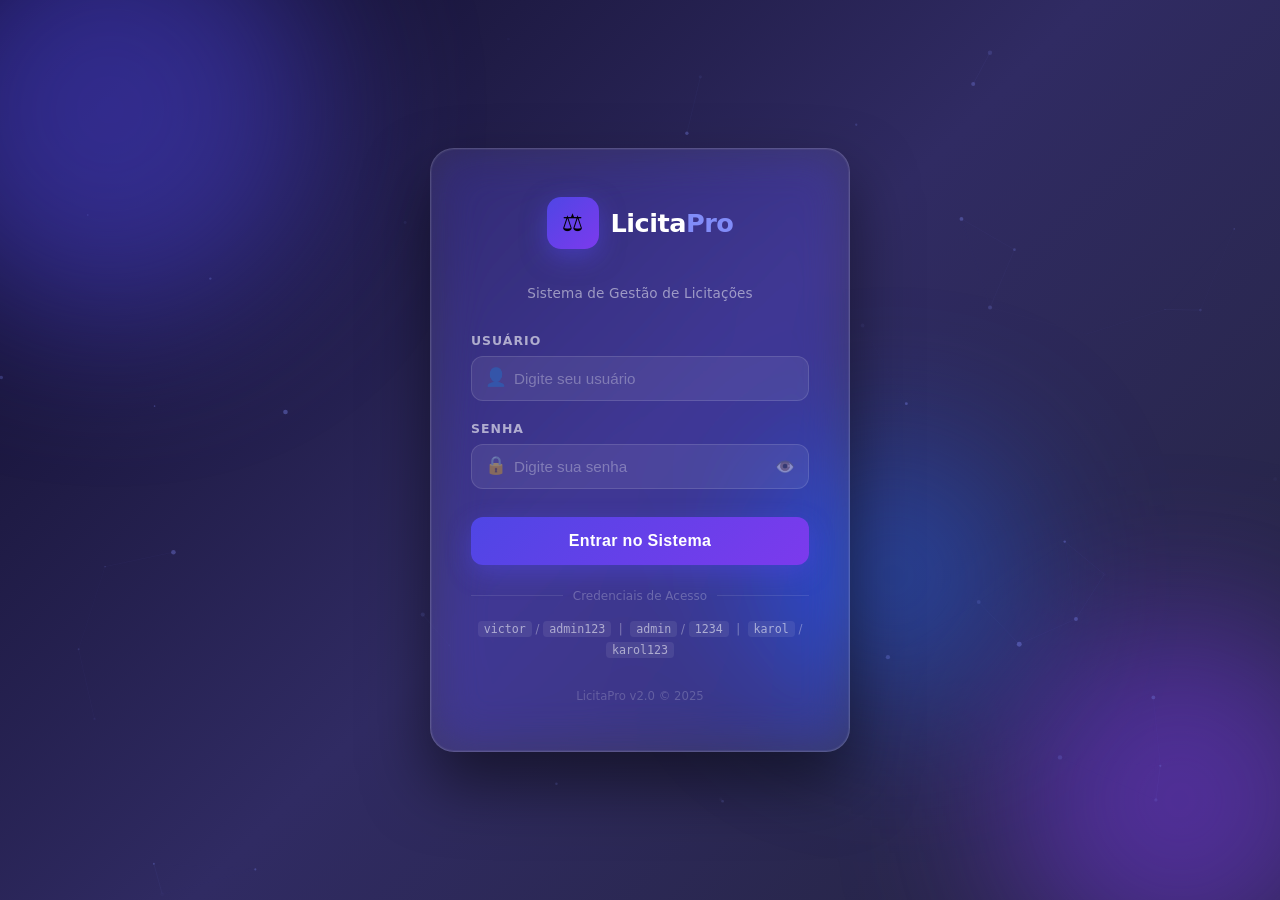
==== sistema/index.html @ 92f62241 "feat: sistema premium completo com login, gráficos e automações - login.html: tela de login com fund" ====
<!DOCTYPE html>
<html lang="pt-BR">
<head>
<meta charset="UTF-8">
<meta name="viewport" content="width=device-width,initial-scale=1">
<title>LicitaPro – Sistema de Licitações</title>
<style>
/* ══════════════════════════════════════════
   RESET & TOKENS
══════════════════════════════════════════ */
*,*::before,*::after{box-sizing:border-box;margin:0;padding:0}
:root{
  --brand:#4f46e5;--brand-dark:#3730a3;--brand-light:#818cf8;
  --violet:#7c3aed;--blue:#2563eb;--cyan:#0891b2;
  --green:#16a34a;--green-light:#dcfce7;
  --red:#dc2626;--red-light:#fee2e2;
  --yellow:#d97706;--yellow-light:#fef3c7;
  --gray-50:#f8fafc;--gray-100:#f1f5f9;--gray-200:#e2e8f0;
  --gray-300:#cbd5e1;--gray-400:#94a3b8;--gray-500:#64748b;
  --gray-600:#475569;--gray-700:#334155;--gray-800:#1e293b;--gray-900:#0f172a;
  --sidebar-w:250px;--topbar-h:64px;
  --radius:12px;--radius-sm:8px;--radius-lg:16px;
  --shadow:0 1px 3px rgba(0,0,0,.08),0 1px 2px rgba(0,0,0,.06);
  --shadow-md:0 4px 12px rgba(0,0,0,.1);
  --shadow-lg:0 16px 40px rgba(0,0,0,.15);
  --transition:.2s ease;
}
body{font-family:'Segoe UI',system-ui,-apple-system,sans-serif;background:var(--gray-50);
  color:var(--gray-800);display:flex;min-height:100vh;overflow-x:hidden}

/* ══════════════════════════════════════════
   SIDEBAR
══════════════════════════════════════════ */
#sidebar{
  width:var(--sidebar-w);min-height:100vh;position:fixed;left:0;top:0;z-index:100;
  background:linear-gradient(180deg,#1e1b4b 0%,#312e81 40%,#1e3a8a 100%);
  display:flex;flex-direction:column;
  box-shadow:4px 0 24px rgba(0,0,0,.3);
}
.sb-logo{
  padding:24px 20px 20px;display:flex;align-items:center;gap:12px;
  border-bottom:1px solid rgba(255,255,255,.08);
}
.sb-logo-icon{
  width:40px;height:40px;border-radius:10px;
  background:linear-gradient(135deg,#6366f1,#8b5cf6);
  display:flex;align-items:center;justify-content:center;font-size:1.2rem;
  box-shadow:0 4px 12px rgba(99,102,241,.5);flex-shrink:0;
}
.sb-logo-text{font-size:1.2rem;font-weight:800;color:#fff;letter-spacing:-.02em}
.sb-logo-text span{color:#a5b4fc}
.sb-version{font-size:.65rem;color:rgba(255,255,255,.3);margin-top:1px}
.sb-nav{flex:1;padding:16px 0;overflow-y:auto}
.sb-section{
  font-size:.62rem;font-weight:700;color:rgba(255,255,255,.3);
  text-transform:uppercase;letter-spacing:.1em;
  padding:12px 20px 6px;
}
.nav-item{
  display:flex;align-items:center;gap:12px;padding:11px 20px;
  color:rgba(255,255,255,.65);font-size:.875rem;font-weight:500;
  cursor:pointer;transition:all var(--transition);position:relative;
  border-radius:0;margin:1px 8px;border-radius:10px;
}
.nav-item:hover{background:rgba(255,255,255,.08);color:#fff}
.nav-item.active{background:rgba(99,102,241,.3);color:#fff;
  box-shadow:inset 3px 0 0 #818cf8,0 2px 8px rgba(99,102,241,.2)}
.nav-item .nav-icon{font-size:1rem;width:20px;text-align:center;flex-shrink:0}
.nav-badge{
  margin-left:auto;background:rgba(239,68,68,.9);color:#fff;
  font-size:.62rem;font-weight:700;padding:2px 7px;border-radius:20px;
}
.sb-footer{padding:16px 20px;border-top:1px solid rgba(255,255,255,.08)}
.user-pill{
  display:flex;align-items:center;gap:10px;padding:10px 12px;
  background:rgba(255,255,255,.07);border-radius:10px;cursor:pointer;
  transition:background var(--transition);
}
.user-pill:hover{background:rgba(255,255,255,.12)}
.avatar{
  width:32px;height:32px;border-radius:50%;
  background:linear-gradient(135deg,#6366f1,#8b5cf6);
  display:flex;align-items:center;justify-content:center;
  font-size:.72rem;font-weight:700;color:#fff;flex-shrink:0;
}
.user-name{font-size:.82rem;font-weight:600;color:rgba(255,255,255,.85)}
.user-role{font-size:.68rem;color:rgba(255,255,255,.4)}

/* ══════════════════════════════════════════
   MAIN
══════════════════════════════════════════ */
#main{margin-left:var(--sidebar-w);flex:1;display:flex;flex-direction:column;min-height:100vh}
#topbar{
  height:var(--topbar-h);background:#fff;border-bottom:1px solid var(--gray-200);
  display:flex;align-items:center;padding:0 28px;gap:16px;
  position:sticky;top:0;z-index:50;box-shadow:var(--shadow);
}
.topbar-title{font-size:1.05rem;font-weight:700;color:var(--gray-900);flex:1}
.topbar-actions{display:flex;align-items:center;gap:10px}
#content{padding:28px;flex:1}

/* ══════════════════════════════════════════
   BUTTONS
══════════════════════════════════════════ */
.btn{
  display:inline-flex;align-items:center;gap:7px;padding:9px 18px;
  border-radius:var(--radius-sm);font-size:.85rem;font-weight:600;
  cursor:pointer;border:none;transition:all var(--transition);white-space:nowrap;
}
.btn-primary{background:linear-gradient(135deg,var(--brand),var(--violet));color:#fff;
  box-shadow:0 4px 12px rgba(79,70,229,.3)}
.btn-primary:hover{transform:translateY(-1px);box-shadow:0 6px 16px rgba(79,70,229,.45)}
.btn-danger{background:linear-gradient(135deg,#ef4444,#dc2626);color:#fff;
  box-shadow:0 4px 12px rgba(220,38,38,.25)}
.btn-danger:hover{transform:translateY(-1px);box-shadow:0 6px 16px rgba(220,38,38,.35)}
.btn-success{background:linear-gradient(135deg,#22c55e,#16a34a);color:#fff;
  box-shadow:0 4px 12px rgba(22,163,74,.25)}
.btn-success:hover{transform:translateY(-1px)}
.btn-ghost{background:transparent;color:var(--gray-600);border:1px solid var(--gray-200)}
.btn-ghost:hover{background:var(--gray-50);color:var(--gray-900)}
.btn-sm{padding:6px 12px;font-size:.78rem}
.btn-icon{
  width:32px;height:32px;border-radius:8px;border:none;
  background:transparent;cursor:pointer;color:var(--gray-500);
  display:inline-flex;align-items:center;justify-content:center;font-size:1rem;
  transition:all var(--transition);
}
.btn-icon:hover{background:var(--gray-100);color:var(--gray-900)}
.btn-icon.del:hover{background:var(--red-light);color:var(--red)}

/* ══════════════════════════════════════════
   KPI CARDS
══════════════════════════════════════════ */
.kpi-grid{display:grid;grid-template-columns:repeat(auto-fit,minmax(200px,1fr));gap:16px;margin-bottom:24px}
.kpi-card{
  border-radius:var(--radius-lg);padding:22px 20px;color:#fff;
  display:flex;align-items:center;gap:16px;
  box-shadow:var(--shadow-md);position:relative;overflow:hidden;
}
.kpi-card::before{
  content:'';position:absolute;right:-20px;top:-20px;
  width:100px;height:100px;border-radius:50%;
  background:rgba(255,255,255,.1);
}
.kpi-card::after{
  content:'';position:absolute;right:20px;bottom:-30px;
  width:60px;height:60px;border-radius:50%;
  background:rgba(255,255,255,.08);
}
.kpi-icon{font-size:2rem;flex-shrink:0;position:relative;z-index:1}
.kpi-body{position:relative;z-index:1}
.kpi-label{font-size:.75rem;font-weight:600;opacity:.8;text-transform:uppercase;letter-spacing:.05em}
.kpi-value{font-size:1.5rem;font-weight:800;line-height:1.2;margin-top:2px}
.kpi-sub{font-size:.72rem;opacity:.65;margin-top:2px}
.kpi-indigo{background:linear-gradient(135deg,#4f46e5,#7c3aed)}
.kpi-green{background:linear-gradient(135deg,#16a34a,#059669)}
.kpi-yellow{background:linear-gradient(135deg,#d97706,#b45309)}
.kpi-red{background:linear-gradient(135deg,#dc2626,#b91c1c)}
.kpi-cyan{background:linear-gradient(135deg,#0891b2,#0e7490)}
.kpi-violet{background:linear-gradient(135deg,#7c3aed,#6d28d9)}

/* ══════════════════════════════════════════
   CARDS / PANELS
══════════════════════════════════════════ */
.card{background:#fff;border-radius:var(--radius-lg);box-shadow:var(--shadow);
  border:1px solid var(--gray-200);overflow:hidden}
.card-header{
  padding:18px 20px;display:flex;align-items:center;gap:10px;
  border-bottom:1px solid var(--gray-100);
}
.card-header h2{font-size:.95rem;font-weight:700;color:var(--gray-900);flex:1;display:flex;align-items:center;gap:8px}
.card-body{padding:20px}
.card-flush{padding:0}

/* ══════════════════════════════════════════
   TABLES
══════════════════════════════════════════ */
.data-table{width:100%;border-collapse:collapse;font-size:.85rem}
.data-table th{
  padding:10px 14px;text-align:left;
  font-size:.7rem;font-weight:700;color:var(--gray-500);
  text-transform:uppercase;letter-spacing:.06em;
  background:var(--gray-50);border-bottom:1px solid var(--gray-200);
}
.data-table td{padding:12px 14px;border-bottom:1px solid var(--gray-100);vertical-align:middle}
.data-table tbody tr:hover{background:var(--gray-50)}
.data-table tbody tr:last-child td{border-bottom:none}
.text-right{text-align:right}
.text-center{text-align:center}

/* ══════════════════════════════════════════
   BADGES
══════════════════════════════════════════ */
.badge{
  display:inline-flex;align-items:center;gap:4px;padding:3px 10px;
  border-radius:20px;font-size:.7rem;font-weight:700;white-space:nowrap;
}
.badge-entregue{background:#dcfce7;color:#15803d}
.badge-parcial{background:#fef9c3;color:#a16207}
.badge-falta{background:#fee2e2;color:#b91c1c}
.badge-pago{background:#dcfce7;color:#15803d}
.badge-pendente{background:#fef9c3;color:#a16207}
.badge-cancelada{background:#f1f5f9;color:#64748b}
.badge-agendado{background:#dbeafe;color:#1d4ed8}
.badge-participando{background:#ede9fe;color:#6d28d9}
.badge-ganho{background:#dcfce7;color:#15803d}
.badge-perdido{background:#fee2e2;color:#b91c1c}
.badge-cancelado{background:#f1f5f9;color:#64748b}

/* ══════════════════════════════════════════
   FORMS
══════════════════════════════════════════ */
.form-control,.form-select{
  width:100%;padding:9px 13px;border:1.5px solid var(--gray-200);
  border-radius:var(--radius-sm);font-size:.88rem;color:var(--gray-800);
  background:#fff;outline:none;transition:border-color var(--transition),box-shadow var(--transition);
}
.form-control:focus,.form-select:focus{
  border-color:var(--brand-light);
  box-shadow:0 0 0 3px rgba(99,102,241,.12);
}
.field-label{font-size:.75rem;font-weight:700;color:var(--gray-500);
  text-transform:uppercase;letter-spacing:.05em;display:block;margin-bottom:6px}
.req{color:var(--red)}
.fg{display:grid;gap:14px}
.fg-2{grid-template-columns:1fr 1fr}
.fg-3{grid-template-columns:1fr 1fr 1fr}
.fg-4{grid-template-columns:1fr 1fr 1fr 1fr}
.mb14{margin-bottom:14px}
.mb20{margin-bottom:20px}

/* ══════════════════════════════════════════
   MODALS
══════════════════════════════════════════ */
.modal-overlay{
  position:fixed;inset:0;z-index:200;
  background:rgba(15,18,41,.65);backdrop-filter:blur(6px);
  display:flex;align-items:center;justify-content:center;padding:20px;
  opacity:0;pointer-events:none;transition:opacity var(--transition);
}
.modal-overlay.open{opacity:1;pointer-events:all}
.modal-box{
  background:#fff;border-radius:var(--radius-lg);width:100%;max-width:580px;
  box-shadow:var(--shadow-lg);transform:scale(.96) translateY(10px);
  transition:transform var(--transition);max-height:90vh;overflow-y:auto;
}
.modal-overlay.open .modal-box{transform:scale(1) translateY(0)}
.modal-header{
  padding:20px 24px;border-bottom:1px solid var(--gray-100);
  display:flex;align-items:center;justify-content:space-between;
  position:sticky;top:0;background:#fff;z-index:1;
}
.modal-header h3{font-size:1rem;font-weight:700;color:var(--gray-900);display:flex;align-items:center;gap:8px}
.modal-body{padding:24px}
.modal-footer{
  padding:16px 24px;border-top:1px solid var(--gray-100);
  display:flex;justify-content:flex-end;gap:10px;
  position:sticky;bottom:0;background:#fff;
}
.modal-lg{max-width:720px}

/* ══════════════════════════════════════════
   SEARCH / FILTERS
══════════════════════════════════════════ */
.search-bar{
  display:flex;align-items:center;gap:8px;
  background:#fff;border:1.5px solid var(--gray-200);border-radius:var(--radius-sm);
  padding:8px 12px;flex:1;min-width:200px;
}
.search-bar input{border:none;outline:none;font-size:.88rem;flex:1;color:var(--gray-800)}
.filter-tabs{display:flex;gap:4px;flex-wrap:wrap}
.filter-tab{
  padding:6px 14px;border-radius:20px;font-size:.78rem;font-weight:600;
  cursor:pointer;color:var(--gray-500);background:transparent;
  border:1.5px solid transparent;transition:all var(--transition);
}
.filter-tab:hover{color:var(--gray-900);border-color:var(--gray-200)}
.filter-tab.active{background:var(--brand);color:#fff;border-color:var(--brand);
  box-shadow:0 2px 8px rgba(79,70,229,.3)}

/* ══════════════════════════════════════════
   EMPTY STATE
══════════════════════════════════════════ */
.empty{text-align:center;padding:52px 20px;color:var(--gray-400)}
.empty-icon{font-size:3rem;margin-bottom:12px}
.empty h3{font-size:.95rem;color:var(--gray-500);margin-bottom:6px}
.empty p{font-size:.82rem}

/* ══════════════════════════════════════════
   CHARTS
══════════════════════════════════════════ */
.chart-wrap{position:relative;padding:20px}
.chart-legend{display:flex;flex-wrap:wrap;gap:12px;padding:0 20px 16px;justify-content:center}
.legend-item{display:flex;align-items:center;gap:6px;font-size:.75rem;color:var(--gray-600)}
.legend-dot{width:10px;height:10px;border-radius:50%;flex-shrink:0}

/* ══════════════════════════════════════════
   PROFIT INDICATOR
══════════════════════════════════════════ */
.profit-pos{color:var(--green);font-weight:700}
.profit-neg{color:var(--red);font-weight:700}

/* ══════════════════════════════════════════
   MISC
══════════════════════════════════════════ */
.section-title{font-size:1rem;font-weight:700;color:var(--gray-900);margin-bottom:16px;display:flex;align-items:center;gap:8px}
.grid-2{display:grid;grid-template-columns:1fr 1fr;gap:20px}
.grid-3{display:grid;grid-template-columns:1fr 1fr 1fr;gap:20px}
.action-row{display:flex;gap:4px;align-items:center}
.toolbar{display:flex;align-items:center;gap:12px;margin-bottom:20px;flex-wrap:wrap}
.status-dot{width:7px;height:7px;border-radius:50%;display:inline-block;margin-right:4px}
.tag{
  display:inline-block;padding:2px 8px;border-radius:6px;font-size:.72rem;font-weight:600;
  background:var(--gray-100);color:var(--gray-600);
}
.info-row{display:flex;flex-wrap:wrap;gap:20px;font-size:.82rem;color:var(--gray-600);margin-bottom:12px}
.info-row strong{color:var(--gray-900)}

@media(max-width:768px){
  #sidebar{transform:translateX(-100%);transition:transform .3s}
  #sidebar.open{transform:translateX(0)}
  #main{margin-left:0}
  .kpi-grid{grid-template-columns:1fr 1fr}
  .grid-2,.grid-3{grid-template-columns:1fr}
  .fg-2,.fg-3,.fg-4{grid-template-columns:1fr}
}
</style>
</head>
<body>

<!-- SIDEBAR -->
<nav id="sidebar">
  <div class="sb-logo">
    <div class="sb-logo-icon">⚖️</div>
    <div>
      <div class="sb-logo-text">Licita<span>Pro</span></div>
      <div class="sb-version">v2.0</div>
    </div>
  </div>
  <div class="sb-nav">
    <div class="sb-section">Principal</div>
    <div class="nav-item active" onclick="nav('dashboard')" data-page="dashboard">
      <span class="nav-icon">📊</span> Dashboard
    </div>
    <div class="sb-section">Operacional</div>
    <div class="nav-item" onclick="nav('empenhos')" data-page="empenhos">
      <span class="nav-icon">📋</span> Empenhos
      <span class="nav-badge" id="nb-empenhos" style="display:none">0</span>
    </div>
    <div class="nav-item" onclick="nav('pregoes')" data-page="pregoes">
      <span class="nav-icon">🏛️</span> Pregões
    </div>
    <div class="sb-section">Financeiro</div>
    <div class="nav-item" onclick="nav('financeiro')" data-page="financeiro">
      <span class="nav-icon">💰</span> Financeiro
    </div>
    <div class="nav-item" onclick="nav('relatorios')" data-page="relatorios">
      <span class="nav-icon">📈</span> Relatórios
    </div>
  </div>
  <div class="sb-footer">
    <div class="user-pill" onclick="logout()">
      <div class="avatar" id="sb-avatar">?</div>
      <div>
        <div class="user-name" id="sb-name">–</div>
        <div class="user-role">Clique para sair</div>
      </div>
    </div>
  </div>
</nav>

<!-- MAIN -->
<div id="main">
  <div id="topbar">
    <div class="topbar-title" id="page-title">Dashboard</div>
    <div class="topbar-actions" id="topbar-actions"></div>
  </div>
  <div id="content"></div>
</div>

<!-- MODALS CONTAINER -->
<div id="modals"></div>

<script>
/* ══════════════════════════════════════════════════════════
   AUTH
══════════════════════════════════════════════════════════ */
const sess = JSON.parse(sessionStorage.getItem('lp_session') || 'null');
if(!sess) location.href = 'login.html';
document.getElementById('sb-avatar').textContent = sess?.initials || '?';
document.getElementById('sb-name').textContent = sess?.name || '–';
function logout(){
  if(confirm('Deseja sair do sistema?')){
    sessionStorage.removeItem('lp_session');
    location.href = 'login.html';
  }
}

/* ══════════════════════════════════════════════════════════
   DB — localStorage CRUD
══════════════════════════════════════════════════════════ */
const DB = {
  _nextId(key){ const d=DB.all(key); return d.length? Math.max(...d.map(x=>x.id))+1:1; },
  all(key){ try{ return JSON.parse(localStorage.getItem('lp_'+key)||'[]'); }catch(e){ return []; } },
  get(key,id){ return DB.all(key).find(x=>x.id==id)||null; },
  save(key,obj){
    const all=DB.all(key);
    if(obj.id){ const i=all.findIndex(x=>x.id==obj.id); if(i>=0)all[i]=obj; else all.push(obj); }
    else{ obj.id=DB._nextId(key); all.push(obj); }
    localStorage.setItem('lp_'+key,JSON.stringify(all));
    syncBroadcast(key);
    return obj;
  },
  del(key,id){
    localStorage.setItem('lp_'+key,JSON.stringify(DB.all(key).filter(x=>x.id!=id)));
    syncBroadcast(key);
  }
};

// Multi-tab sync
let bc;
try{ bc=new BroadcastChannel('licitapro'); bc.onmessage=()=>render(); }catch(e){}
function syncBroadcast(key){ try{ bc?.postMessage({key}); }catch(e){} }

/* ══════════════════════════════════════════════════════════
   FORMATTERS
══════════════════════════════════════════════════════════ */
function brl(v){ return 'R$ '+Number(v||0).toLocaleString('pt-BR',{minimumFractionDigits:2,maximumFractionDigits:2}); }
function fmtDate(s){ if(!s)return '–'; const[y,m,d]=s.split('-'); return `${d}/${m}/${y}`; }
function fmtDT(s){ if(!s)return '–'; const [dt,t]=s.split('T'); const[y,m,d]=dt.split('-'); return `${d}/${m}/${y} ${t||''}`; }
function today(){ return new Date().toISOString().slice(0,10); }

/* ══════════════════════════════════════════════════════════
   BUSINESS LOGIC — EMPENHO TOTALS
══════════════════════════════════════════════════════════ */
function empTotals(emp){
  const itens = DB.all('itens').filter(x=>x.empenho_id==emp.id);
  const notas = DB.all('notas').filter(x=>x.empenho_id==emp.id);
  let totalVenda=0,totalCusto=0,qtdEntregue=0,qtdTotal=0;
  itens.forEach(it=>{
    const v=Number(it.valor_venda||0)*Number(it.quantidade||0);
    const c=Number(it.valor_custo||0)*Number(it.quantidade||0);
    totalVenda+=v; totalCusto+=c;
    qtdTotal+=Number(it.quantidade||0);
    if(it.situacao==='ENTREGUE') qtdEntregue+=Number(it.quantidade||0);
    else if(it.situacao==='ENTREGUE PARCIAL') qtdEntregue+=Number(it.quantidade||0)*0.5;
  });
  const lucro=totalVenda-totalCusto;
  const pago=notas.filter(n=>n.situacao==='PAGO').reduce((a,n)=>a+Number(n.valor||0),0);
  const pendente=notas.filter(n=>n.situacao==='PENDENTE').reduce((a,n)=>a+Number(n.valor||0),0);
  let situacao='FALTA ENTREGAR';
  if(itens.length>0){
    if(itens.every(x=>x.situacao==='ENTREGUE')) situacao='ENTREGUE';
    else if(itens.some(x=>x.situacao!=='FALTA ENTREGAR')) situacao='ENTREGUE PARCIAL';
  }
  return {totalVenda,totalCusto,lucro,pago,pendente,situacao,itens,notas,qtdEntregue,qtdTotal};
}

/* ══════════════════════════════════════════════════════════
   NAVIGATION
══════════════════════════════════════════════════════════ */
let _page='dashboard', _params={};
function nav(page,params={}){
  _page=page; _params=params;
  document.querySelectorAll('.nav-item').forEach(el=>{
    el.classList.toggle('active',el.dataset.page===page);
  });
  updateBadges();
  render();
}
function render(){ PAGES[_page]?.(_params); }
function updateBadges(){
  const emps=DB.all('emps');
  const pending=emps.filter(e=>empTotals(e).situacao!=='ENTREGUE').length;
  const nb=document.getElementById('nb-empenhos');
  if(nb){ nb.textContent=pending; nb.style.display=pending>0?'':'none'; }
}

/* ══════════════════════════════════════════════════════════
   CHART UTILITIES — pure canvas, no CDN
══════════════════════════════════════════════════════════ */
const Charts = {
  bar(canvas, labels, datasets, opts={}){
    const ctx=canvas.getContext('2d');
    const W=canvas.width=canvas.offsetWidth*devicePixelRatio||600;
    const H=canvas.height=canvas.offsetHeight*devicePixelRatio||300;
    ctx.scale(devicePixelRatio,devicePixelRatio);
    const cw=canvas.offsetWidth||600,ch=canvas.offsetHeight||200;
    ctx.clearRect(0,0,cw,ch);
    const PAD={top:20,right:20,bottom:50,left:60};
    const pw=cw-PAD.left-PAD.right, ph=ch-PAD.top-PAD.bottom;
    const allVals=datasets.flatMap(d=>d.data);
    const maxV=Math.max(...allVals,1);
    const step=Charts._niceStep(maxV);
    const maxScale=Math.ceil(maxV/step)*step;
    // grid
    ctx.save();
    ctx.translate(PAD.left,PAD.top);
    const numLines=5;
    for(let i=0;i<=numLines;i++){
      const y=ph-ph*(i/numLines);
      ctx.strokeStyle='rgba(0,0,0,.06)';ctx.lineWidth=1;
      ctx.beginPath();ctx.moveTo(0,y);ctx.lineTo(pw,y);ctx.stroke();
      const val=(maxScale*i/numLines);
      ctx.fillStyle='#94a3b8';ctx.font='10px system-ui';ctx.textAlign='right';
      ctx.fillText(Charts._abbr(val),- 6,y+4);
    }
    // bars
    const bw=pw/(labels.length*datasets.length+labels.length*.5);
    labels.forEach((lbl,li)=>{
      datasets.forEach((ds,di)=>{
        const x=li*(bw*datasets.length+bw*.5)+di*bw;
        const barH=ph*(ds.data[li]/maxScale);
        const y=ph-barH;
        const grad=ctx.createLinearGradient(x,y,x,ph);
        grad.addColorStop(0,ds.color||'#4f46e5');
        grad.addColorStop(1,ds.color2||ds.color||'#7c3aed');
        ctx.fillStyle=grad;
        ctx.beginPath();
        ctx.roundRect?ctx.roundRect(x,y,bw-2,barH,3):ctx.rect(x,y,bw-2,barH);
        ctx.fill();
      });
      ctx.fillStyle='#64748b';ctx.font='10px system-ui';ctx.textAlign='center';
      const cx=li*(bw*datasets.length+bw*.5)+(bw*datasets.length)/2;
      ctx.fillText(lbl.length>6?lbl.slice(0,6)+'…':lbl,cx,ph+16);
    });
    ctx.restore();
  },
  line(canvas, labels, datasets){
    const ctx=canvas.getContext('2d');
    const W=canvas.width=canvas.offsetWidth*devicePixelRatio||600;
    const H=canvas.height=canvas.offsetHeight*devicePixelRatio||300;
    ctx.scale(devicePixelRatio,devicePixelRatio);
    const cw=canvas.offsetWidth||600,ch=canvas.offsetHeight||180;
    ctx.clearRect(0,0,cw,ch);
    const PAD={top:20,right:20,bottom:40,left:60};
    const pw=cw-PAD.left-PAD.right, ph=ch-PAD.top-PAD.bottom;
    const allVals=datasets.flatMap(d=>d.data);
    const maxV=Math.max(...allVals,1);
    ctx.save();ctx.translate(PAD.left,PAD.top);
    for(let i=0;i<=4;i++){
      const y=ph-ph*(i/4);
      ctx.strokeStyle='rgba(0,0,0,.06)';ctx.lineWidth=1;
      ctx.beginPath();ctx.moveTo(0,y);ctx.lineTo(pw,y);ctx.stroke();
      ctx.fillStyle='#94a3b8';ctx.font='10px system-ui';ctx.textAlign='right';
      ctx.fillText(Charts._abbr(maxV*i/4),-6,y+4);
    }
    datasets.forEach(ds=>{
      if(!ds.data.length)return;
      const pts=ds.data.map((v,i)=>({x:pw*i/(labels.length-1||1),y:ph-ph*(v/maxV)}));
      // area
      const grad=ctx.createLinearGradient(0,0,0,ph);
      grad.addColorStop(0,(ds.color||'#4f46e5')+'33');
      grad.addColorStop(1,(ds.color||'#4f46e5')+'00');
      ctx.beginPath();ctx.moveTo(pts[0].x,ph);
      pts.forEach(p=>ctx.lineTo(p.x,p.y));
      ctx.lineTo(pts[pts.length-1].x,ph);ctx.closePath();
      ctx.fillStyle=grad;ctx.fill();
      // line
      ctx.beginPath();ctx.moveTo(pts[0].x,pts[0].y);
      pts.forEach(p=>ctx.lineTo(p.x,p.y));
      ctx.strokeStyle=ds.color||'#4f46e5';ctx.lineWidth=2.5;
      ctx.lineJoin='round';ctx.stroke();
      // dots
      pts.forEach(p=>{
        ctx.beginPath();ctx.arc(p.x,p.y,4,0,Math.PI*2);
        ctx.fillStyle='#fff';ctx.fill();
        ctx.strokeStyle=ds.color||'#4f46e5';ctx.lineWidth=2;ctx.stroke();
      });
    });
    labels.forEach((lbl,i)=>{
      const x=pw*i/(labels.length-1||1);
      ctx.fillStyle='#64748b';ctx.font='10px system-ui';ctx.textAlign='center';
      ctx.fillText(lbl.length>5?lbl.slice(0,5)+'…':lbl,x,ph+16);
    });
    ctx.restore();
  },
  donut(svg, segments){
    // segments = [{label,value,color}]
    const total=segments.reduce((a,s)=>a+s.value,0)||1;
    const R=60,cx=80,cy=80,stroke=22;
    const circ=2*Math.PI*R;
    let offset=0;
    let arcs='';
    segments.forEach(s=>{
      const dash=circ*(s.value/total);
      arcs+=`<circle cx="${cx}" cy="${cy}" r="${R}" fill="none" stroke="${s.color}" stroke-width="${stroke}"
        stroke-dasharray="${dash} ${circ-dash}"
        stroke-dashoffset="${-offset}"
        transform="rotate(-90 ${cx} ${cy})"
        style="transition:stroke-dasharray .4s"/>`;
      offset+=dash;
    });
    svg.innerHTML=`<svg viewBox="0 0 160 160" xmlns="http://www.w3.org/2000/svg" style="width:100%;height:100%">
      <circle cx="${cx}" cy="${cy}" r="${R}" fill="none" stroke="#f1f5f9" stroke-width="${stroke}"/>
      ${arcs}
    </svg>`;
  },
  _niceStep(max){ const e=Math.pow(10,Math.floor(Math.log10(max))); return e*(max/e>5?5:max/e>2?2:1); },
  _abbr(v){ if(v>=1e6)return (v/1e6).toFixed(1)+'M'; if(v>=1e3)return (v/1e3).toFixed(0)+'k'; return v.toFixed(0); }
};

/* ══════════════════════════════════════════════════════════
   MODAL HELPERS
══════════════════════════════════════════════════════════ */
function openModal(id){ document.getElementById(id)?.classList.add('open'); }
function closeModal(id){ document.getElementById(id)?.classList.remove('open'); }
function setModals(html){ document.getElementById('modals').innerHTML=html; }
function setContent(html){ document.getElementById('content').innerHTML=html; }
function setTitle(t){ document.getElementById('page-title').textContent=t; }
function setActions(html){ document.getElementById('topbar-actions').innerHTML=html; }

/* ══════════════════════════════════════════════════════════
   PAGE: DASHBOARD
══════════════════════════════════════════════════════════ */
function pageDashboard(){
  setTitle('Dashboard');
  const emps=DB.all('emps');
  const prgs=DB.all('prgs');
  const saidas=DB.all('saidas');
  const notas=DB.all('notas');
  let recebido=0,pendente=0,totalSaidas=0,lucroTotal=0;
  emps.forEach(e=>{
    const t=empTotals(e);
    recebido+=t.pago; pendente+=t.pendente; lucroTotal+=t.lucro;
  });
  notas.forEach(n=>{ if(n.situacao==='PAGO') recebido=recebido; }); // already counted
  saidas.forEach(s=>totalSaidas+=Number(s.valor||0));
  const saldo=recebido-totalSaidas;
  const ganhos=prgs.filter(p=>p.status==='GANHO').length;
  const total=prgs.length||1;

  // Recent empenhos
  const recentEmps=emps.slice(-5).reverse();
  const recentPregs=prgs.slice(-5).reverse();

  // Monthly data for chart
  const months={};
  const now=new Date();
  for(let i=5;i>=0;i--){
    const d=new Date(now.getFullYear(),now.getMonth()-i,1);
    const key=`${d.getFullYear()}-${String(d.getMonth()+1).padStart(2,'0')}`;
    months[key]={label:`${['Jan','Fev','Mar','Abr','Mai','Jun','Jul','Ago','Set','Out','Nov','Dez'][d.getMonth()]}/${String(d.getFullYear()).slice(2)}`,receita:0,saida:0};
  }
  notas.forEach(n=>{
    if(n.situacao==='PAGO'&&n.data){
      const k=n.data.slice(0,7);
      if(months[k]) months[k].receita+=Number(n.valor||0);
    }
  });
  saidas.forEach(s=>{
    if(s.data){
      const k=s.data.slice(0,7);
      if(months[k]) months[k].saida+=Number(s.valor||0);
    }
  });
  const mkeys=Object.keys(months);
  const chartLabels=mkeys.map(k=>months[k].label);
  const chartReceita=mkeys.map(k=>months[k].receita);
  const chartSaidas=mkeys.map(k=>months[k].saida);

  setActions('');
  setModals('');
  setContent(`
  <div class="kpi-grid">
    <div class="kpi-card kpi-indigo">
      <div class="kpi-icon">💰</div>
      <div class="kpi-body">
        <div class="kpi-label">Receita Recebida</div>
        <div class="kpi-value">${brl(recebido)}</div>
        <div class="kpi-sub">notas fiscais pagas</div>
      </div>
    </div>
    <div class="kpi-card kpi-yellow">
      <div class="kpi-icon">⏳</div>
      <div class="kpi-body">
        <div class="kpi-label">A Receber</div>
        <div class="kpi-value">${brl(pendente)}</div>
        <div class="kpi-sub">notas pendentes</div>
      </div>
    </div>
    <div class="kpi-card kpi-green">
      <div class="kpi-icon">📈</div>
      <div class="kpi-body">
        <div class="kpi-label">Lucro Total</div>
        <div class="kpi-value">${brl(lucroTotal)}</div>
        <div class="kpi-sub">venda − custo</div>
      </div>
    </div>
    <div class="kpi-card kpi-${saldo>=0?'cyan':'red'}">
      <div class="kpi-icon">🏦</div>
      <div class="kpi-body">
        <div class="kpi-label">Saldo</div>
        <div class="kpi-value">${brl(saldo)}</div>
        <div class="kpi-sub">recebido − saídas (${brl(totalSaidas)})</div>
      </div>
    </div>
    <div class="kpi-card kpi-violet">
      <div class="kpi-icon">📋</div>
      <div class="kpi-body">
        <div class="kpi-label">Empenhos</div>
        <div class="kpi-value">${emps.length}</div>
        <div class="kpi-sub">${emps.filter(e=>empTotals(e).situacao==='ENTREGUE').length} entregues</div>
      </div>
    </div>
    <div class="kpi-card kpi-${ganhos/total>=.5?'green':'yellow'}">
      <div class="kpi-icon">🏆</div>
      <div class="kpi-body">
        <div class="kpi-label">Taxa de Ganho</div>
        <div class="kpi-value">${prgs.length?Math.round(ganhos/total*100):0}%</div>
        <div class="kpi-sub">${ganhos} de ${prgs.length} pregões</div>
      </div>
    </div>
  </div>

  <div class="grid-2" style="margin-bottom:20px">
    <div class="card">
      <div class="card-header">
        <h2>📊 Receita vs Saídas (6 meses)</h2>
      </div>
      <div style="padding:16px;height:220px">
        <canvas id="barChart" style="width:100%;height:100%"></canvas>
      </div>
      <div class="chart-legend">
        <span class="legend-item"><span class="legend-dot" style="background:#4f46e5"></span>Receita</span>
        <span class="legend-item"><span class="legend-dot" style="background:#ef4444"></span>Saídas</span>
      </div>
    </div>
    <div class="card">
      <div class="card-header">
        <h2>🍩 Status Empenhos</h2>
      </div>
      <div style="display:flex;align-items:center;gap:20px;padding:16px">
        <div id="donutEmp" style="width:160px;height:160px;flex-shrink:0"></div>
        <div id="donutLegend" style="font-size:.8rem;display:flex;flex-direction:column;gap:8px"></div>
      </div>
    </div>
  </div>

  <div class="grid-2">
    <div class="card">
      <div class="card-header">
        <h2>📋 Empenhos Recentes</h2>
        <button class="btn btn-ghost btn-sm" onclick="nav('empenhos')">Ver todos</button>
      </div>
      <div class="card-flush">
        ${recentEmps.length?`<table class="data-table">
          <thead><tr><th>Número</th><th>Órgão</th><th>Valor</th><th>Status</th></tr></thead>
          <tbody>${recentEmps.map(e=>{const t=empTotals(e);return`<tr>
            <td><span style="font-weight:700;color:var(--brand)">#${e.numero}</span></td>
            <td style="font-size:.82rem">${e.orgao||'–'}</td>
            <td style="font-weight:700">${brl(t.totalVenda)}</td>
            <td>${situacaoBadge(t.situacao)}</td>
          </tr>`}).join('')}</tbody>
        </table>`:`<div class="empty"><div class="empty-icon">📋</div><h3>Nenhum empenho</h3></div>`}
      </div>
    </div>
    <div class="card">
      <div class="card-header">
        <h2>🏛️ Pregões Recentes</h2>
        <button class="btn btn-ghost btn-sm" onclick="nav('pregoes')">Ver todos</button>
      </div>
      <div class="card-flush">
        ${recentPregs.length?`<table class="data-table">
          <thead><tr><th>Órgão</th><th>Valor</th><th>Status</th></tr></thead>
          <tbody>${recentPregs.map(p=>`<tr>
            <td style="font-weight:600;font-size:.82rem">${p.orgao||'–'}</td>
            <td style="font-weight:700">${p.valor?brl(p.valor):'–'}</td>
            <td>${pregaoBadge(p.status)}</td>
          </tr>`).join('')}</tbody>
        </table>`:`<div class="empty"><div class="empty-icon">🏛️</div><h3>Nenhum pregão</h3></div>`}
      </div>
    </div>
  </div>
  `);

  // render charts after DOM
  requestAnimationFrame(()=>{
    const bc=document.getElementById('barChart');
    if(bc) Charts.bar(bc,chartLabels,[
      {data:chartReceita,color:'#4f46e5',color2:'#7c3aed'},
      {data:chartSaidas,color:'#ef4444',color2:'#dc2626'},
    ]);
    // donut
    const seg=[
      {label:'Entregue',   value:emps.filter(e=>empTotals(e).situacao==='ENTREGUE').length,       color:'#16a34a'},
      {label:'Parc.',      value:emps.filter(e=>empTotals(e).situacao==='ENTREGUE PARCIAL').length,color:'#d97706'},
      {label:'Falta',      value:emps.filter(e=>empTotals(e).situacao==='FALTA ENTREGAR').length,  color:'#dc2626'},
    ].filter(s=>s.value>0);
    if(!seg.length) seg.push({label:'Sem dados',value:1,color:'#e2e8f0'});
    const de=document.getElementById('donutEmp');
    if(de) Charts.donut(de,seg);
    const dl=document.getElementById('donutLegend');
    if(dl) dl.innerHTML=seg.map(s=>`<span class="legend-item"><span class="legend-dot" style="background:${s.color}"></span>${s.label}: <strong>${s.value}</strong></span>`).join('');
  });
}

/* ══════════════════════════════════════════════════════════
   PAGE: EMPENHOS
══════════════════════════════════════════════════════════ */
let _empSearch='', _empStatus='';
function pageEmpenhos(){
  setTitle('Empenhos');
  setActions(`<button class="btn btn-primary btn-sm" onclick="openModal('modalEmp')">＋ Novo Empenho</button>`);
  let emps=DB.all('emps');
  if(_empSearch) emps=emps.filter(e=>(e.numero+e.orgao+e.objeto+'').toLowerCase().includes(_empSearch.toLowerCase()));
  if(_empStatus) emps=emps.filter(e=>empTotals(e).situacao===_empStatus);
  emps=emps.reverse();

  const statusList=['','FALTA ENTREGAR','ENTREGUE PARCIAL','ENTREGUE'];
  setContent(`
  <div class="toolbar">
    <label class="search-bar">
      <span>🔍</span>
      <input type="text" placeholder="Buscar nº, órgão, objeto…" value="${_empSearch}"
        oninput="_empSearch=this.value;pageEmpenhos()">
    </label>
    <div class="filter-tabs">
      ${statusList.map(s=>`<span class="filter-tab ${_empStatus===s?'active':''}"
        onclick="_empStatus='${s}';pageEmpenhos()">${s||'Todos'}</span>`).join('')}
    </div>
  </div>
  <div class="card">
    <div class="card-flush">
      ${emps.length?`<div style="overflow-x:auto"><table class="data-table">
        <thead><tr>
          <th>Nº Empenho</th><th>Órgão</th><th>Objeto</th>
          <th class="text-right">Venda</th><th class="text-right">Custo</th>
          <th class="text-right">Lucro</th><th>Entrega</th><th>NFs</th><th></th>
        </tr></thead>
        <tbody>${emps.map(e=>{
          const t=empTotals(e);
          const lucroClass=t.lucro<0?'profit-neg':'profit-pos';
          return`<tr>
            <td><span style="font-weight:800;color:var(--brand);cursor:pointer" onclick="nav('empDetalhe',{id:${e.id}})">#${e.numero}</span></td>
            <td style="font-weight:600;max-width:160px;font-size:.83rem">${e.orgao||'–'}</td>
            <td style="font-size:.78rem;color:var(--gray-500);max-width:180px">${(e.objeto||'').slice(0,60)||'–'}</td>
            <td class="text-right" style="font-weight:700">${brl(t.totalVenda)}</td>
            <td class="text-right" style="color:var(--gray-500)">${brl(t.totalCusto)}</td>
            <td class="text-right"><span class="${lucroClass}">${brl(t.lucro)}</span></td>
            <td>${situacaoBadge(t.situacao)}</td>
            <td>
              <span style="font-size:.78rem;color:var(--gray-500)">${t.notas.length} NF</span>
              ${t.pendente>0?`<span class="badge badge-pendente" style="margin-left:4px">${brl(t.pendente)}</span>`:''}
            </td>
            <td><div class="action-row">
              <button class="btn-icon" onclick="nav('empDetalhe',{id:${e.id}})" title="Detalhes">📄</button>
              <button class="btn-icon" onclick="editEmp(${e.id})" title="Editar">✏️</button>
              <button class="btn-icon del" onclick="delEmp(${e.id})" title="Excluir">🗑️</button>
            </div></td>
          </tr>`;
        }).join('')}</tbody>
        <tfoot><tr>
          <td colspan="3" style="font-weight:700;color:var(--gray-500);font-size:.8rem;padding:12px 14px">
            Total (${emps.length} empenhos)
          </td>
          <td class="text-right" style="font-weight:800">${brl(emps.reduce((a,e)=>a+empTotals(e).totalVenda,0))}</td>
          <td class="text-right" style="color:var(--gray-500)">${brl(emps.reduce((a,e)=>a+empTotals(e).totalCusto,0))}</td>
          <td class="text-right"><span class="${emps.reduce((a,e)=>a+empTotals(e).lucro,0)>=0?'profit-pos':'profit-neg'}">${brl(emps.reduce((a,e)=>a+empTotals(e).lucro,0))}</span></td>
          <td colspan="3"></td>
        </tr></tfoot>
      </table></div>`:`<div class="empty"><div class="empty-icon">📋</div><h3>Nenhum empenho encontrado</h3><p>Cadastre o primeiro empenho da empresa</p></div>`}
    </div>
  </div>
  `);
  renderModalEmp();
}

function renderModalEmp(emp=null){
  setModals(`
  <div class="modal-overlay" id="modalEmp">
    <div class="modal-box">
      <div class="modal-header">
        <h3>📋 ${emp?'Editar':'Novo'} Empenho</h3>
        <button class="btn-icon" onclick="closeModal('modalEmp')">✕</button>
      </div>
      <div class="modal-body">
        <input type="hidden" id="empId" value="${emp?.id||''}">
        <div class="fg fg-2 mb14">
          <div>
            <label class="field-label">Nº Empenho <span class="req">*</span></label>
            <input type="text" id="empNumero" class="form-control" value="${emp?.numero||''}" placeholder="Ex: 2024NE001234">
          </div>
          <div>
            <label class="field-label">Data</label>
            <input type="date" id="empData" class="form-control" value="${emp?.data||today()}">
          </div>
        </div>
        <div class="mb14">
          <label class="field-label">Órgão <span class="req">*</span></label>
          <input type="text" id="empOrgao" class="form-control" value="${emp?.orgao||''}" placeholder="Ex: Tribunal de Contas">
        </div>
        <div class="mb14">
          <label class="field-label">UASG</label>
          <input type="text" id="empUasg" class="form-control" value="${emp?.uasg||''}" placeholder="Ex: 929458">
        </div>
        <div class="mb14">
          <label class="field-label">Objeto</label>
          <textarea id="empObjeto" class="form-control" rows="2" placeholder="Descrição do objeto">${emp?.objeto||''}</textarea>
        </div>
        <div>
          <label class="field-label">Observação</label>
          <textarea id="empObs" class="form-control" rows="2">${emp?.observacao||''}</textarea>
        </div>
      </div>
      <div class="modal-footer">
        <button class="btn btn-ghost" onclick="closeModal('modalEmp')">Cancelar</button>
        <button class="btn btn-primary" onclick="saveEmp()">✓ Salvar Empenho</button>
      </div>
    </div>
  </div>
  `);
  if(emp) openModal('modalEmp');
}

function saveEmp(){
  const id=document.getElementById('empId').value;
  const numero=document.getElementById('empNumero').value.trim();
  const orgao=document.getElementById('empOrgao').value.trim();
  if(!numero||!orgao){ alert('Preencha nº empenho e órgão.'); return; }
  DB.save('emps',{
    id:id?Number(id):null, numero, orgao,
    data:document.getElementById('empData').value,
    uasg:document.getElementById('empUasg').value,
    objeto:document.getElementById('empObjeto').value,
    observacao:document.getElementById('empObs').value,
  });
  closeModal('modalEmp');
  updateBadges();
  pageEmpenhos();
}

function editEmp(id){
  const emp=DB.get('emps',id);
  if(!emp)return;
  renderModalEmp(emp);
}

function delEmp(id){
  if(!confirm('Excluir empenho e todos seus itens/NFs?'))return;
  DB.all('itens').filter(x=>x.empenho_id==id).forEach(x=>DB.del('itens',x.id));
  DB.all('notas').filter(x=>x.empenho_id==id).forEach(x=>DB.del('notas',x.id));
  DB.del('emps',id);
  updateBadges();
  pageEmpenhos();
}

/* ══════════════════════════════════════════════════════════
   PAGE: EMPENHO DETALHE
══════════════════════════════════════════════════════════ */
function pageEmpDetalhe({id}){
  const emp=DB.get('emps',id);
  if(!emp){ nav('empenhos'); return; }
  setTitle(`Empenho #${emp.numero}`);
  setActions(`<button class="btn btn-ghost btn-sm" onclick="nav('empenhos')">← Voltar</button>
    <button class="btn btn-primary btn-sm" onclick="editEmp(${id});openModal('modalEmp')">✏️ Editar</button>`);

  const t=empTotals(emp);
  const lucroClass=t.lucro<0?'profit-neg':'profit-pos';

  setContent(`
  <!-- INFO -->
  <div class="card" style="margin-bottom:20px">
    <div class="card-body">
      <div class="info-row">
        <span>📋 Empenho: <strong>#${emp.numero}</strong></span>
        <span>🏛️ Órgão: <strong>${emp.orgao||'–'}</strong></span>
        ${emp.uasg?`<span>UASG: <strong>${emp.uasg}</strong></span>`:''}
        ${emp.data?`<span>📅 Data: <strong>${fmtDate(emp.data)}</strong></span>`:''}
        <span>Status: ${situacaoBadge(t.situacao)}</span>
      </div>
      ${emp.objeto?`<div style="font-size:.83rem;color:var(--gray-600);margin-top:6px">📝 ${emp.objeto}</div>`:''}
      ${emp.observacao?`<div style="font-size:.78rem;color:var(--gray-400);margin-top:4px">💬 ${emp.observacao}</div>`:''}
    </div>
  </div>

  <!-- KPIs -->
  <div class="kpi-grid" style="grid-template-columns:repeat(4,1fr);margin-bottom:20px">
    <div class="kpi-card kpi-indigo">
      <div class="kpi-icon" style="font-size:1.4rem">💵</div>
      <div class="kpi-body"><div class="kpi-label">Valor Venda</div><div class="kpi-value" style="font-size:1.15rem">${brl(t.totalVenda)}</div></div>
    </div>
    <div class="kpi-card kpi-red">
      <div class="kpi-icon" style="font-size:1.4rem">💸</div>
      <div class="kpi-body"><div class="kpi-label">Custo Total</div><div class="kpi-value" style="font-size:1.15rem">${brl(t.totalCusto)}</div></div>
    </div>
    <div class="kpi-card ${t.lucro>=0?'kpi-green':'kpi-red'}">
      <div class="kpi-icon" style="font-size:1.4rem">${t.lucro>=0?'📈':'📉'}</div>
      <div class="kpi-body"><div class="kpi-label">Lucro</div><div class="kpi-value" style="font-size:1.15rem">${brl(t.lucro)}</div></div>
    </div>
    <div class="kpi-card kpi-yellow">
      <div class="kpi-icon" style="font-size:1.4rem">⏳</div>
      <div class="kpi-body"><div class="kpi-label">A Receber</div><div class="kpi-value" style="font-size:1.15rem">${brl(t.pendente)}</div></div>
    </div>
  </div>

  <!-- ITENS -->
  <div class="card" style="margin-bottom:20px">
    <div class="card-header">
      <h2>📦 Itens do Empenho</h2>
      <button class="btn btn-primary btn-sm" onclick="openModal('modalItem')">＋ Adicionar Item</button>
    </div>
    <div class="card-flush">
      ${t.itens.length?`<div style="overflow-x:auto"><table class="data-table">
        <thead><tr><th>Item</th><th>UN</th><th class="text-right">Qtd</th>
          <th class="text-right">Vl Venda</th><th class="text-right">Vl Custo</th>
          <th class="text-right">Total Venda</th><th class="text-right">Lucro</th>
          <th>Status Entrega</th><th></th></tr></thead>
        <tbody>${t.itens.map(it=>{
          const tv=Number(it.valor_venda||0)*Number(it.quantidade||0);
          const tc=Number(it.valor_custo||0)*Number(it.quantidade||0);
          const lc=tv-tc;
          return`<tr>
            <td style="font-weight:600">${it.item_nome||'–'}</td>
            <td style="color:var(--gray-400);font-size:.8rem">${it.unidade||'–'}</td>
            <td class="text-right">${it.quantidade||0}</td>
            <td class="text-right">${brl(it.valor_venda)}</td>
            <td class="text-right" style="${Number(it.valor_custo)>Number(it.valor_venda)?'color:var(--red)':''}">${brl(it.valor_custo)}</td>
            <td class="text-right" style="font-weight:700">${brl(tv)}</td>
            <td class="text-right"><span class="${lc>=0?'profit-pos':'profit-neg'}">${brl(lc)}</span></td>
            <td>
              <select class="form-select" style="width:160px;padding:5px 8px;font-size:.78rem"
                onchange="updateItemSituacao(${it.id},this.value,${id})">
                ${['FALTA ENTREGAR','ENTREGUE PARCIAL','ENTREGUE'].map(s=>`<option value="${s}" ${it.situacao===s?'selected':''}>${s}</option>`).join('')}
              </select>
            </td>
            <td><div class="action-row">
              <button class="btn-icon" onclick="editItem(${it.id},${id})" title="Editar">✏️</button>
              <button class="btn-icon del" onclick="delItem(${it.id},${id})" title="Excluir">🗑️</button>
            </div></td>
          </tr>`;
        }).join('')}</tbody>
        <tfoot><tr>
          <td colspan="5" style="font-weight:700;font-size:.78rem;color:var(--gray-500);padding:12px 14px">Totais</td>
          <td class="text-right" style="font-weight:800">${brl(t.totalVenda)}</td>
          <td class="text-right"><span class="${lucroClass}">${brl(t.lucro)}</span></td>
          <td colspan="2"></td>
        </tr></tfoot>
      </table></div>`:`<div class="empty"><div class="empty-icon">📦</div><h3>Nenhum item</h3><p>Adicione itens a este empenho</p></div>`}
    </div>
  </div>

  <!-- NOTAS FISCAIS -->
  <div class="card">
    <div class="card-header">
      <h2>🧾 Notas Fiscais</h2>
      <button class="btn btn-primary btn-sm" onclick="openModal('modalNF')">＋ Nova NF</button>
    </div>
    <div class="card-flush">
      ${t.notas.length?`<table class="data-table">
        <thead><tr><th>Número</th><th>Data</th><th class="text-right">Valor</th><th>Situação</th><th></th></tr></thead>
        <tbody>${t.notas.map(nf=>`<tr>
          <td style="font-weight:700">${nf.numero||'–'}</td>
          <td style="font-size:.82rem;color:var(--gray-500)">${fmtDate(nf.data)}</td>
          <td class="text-right" style="font-weight:700">${brl(nf.valor)}</td>
          <td>
            <select class="form-select" style="width:130px;padding:5px 8px;font-size:.78rem"
              onchange="updateNFSituacao(${nf.id},this.value,${id})">
              ${['PENDENTE','PAGO','CANCELADA'].map(s=>`<option value="${s}" ${nf.situacao===s?'selected':''}>${s}</option>`).join('')}
            </select>
          </td>
          <td><div class="action-row">
            <button class="btn-icon del" onclick="delNF(${nf.id},${id})" title="Excluir">🗑️</button>
          </div></td>
        </tr>`).join('')}</tbody>
        <tfoot><tr>
          <td colspan="2" style="color:var(--gray-500);font-size:.78rem;padding:12px 14px">Pago: <strong style="color:var(--green)">${brl(t.pago)}</strong></td>
          <td class="text-right" style="font-weight:800">${brl(t.notas.reduce((a,n)=>a+Number(n.valor||0),0))}</td>
          <td colspan="2"></td>
        </tr></tfoot>
      </table>`:`<div class="empty"><div class="empty-icon">🧾</div><h3>Nenhuma NF</h3><p>Registre as notas fiscais emitidas</p></div>`}
    </div>
  </div>
  `);

  // Modals
  setModals(`
  <!-- Modal Item -->
  <div class="modal-overlay modal-lg" id="modalItem">
    <div class="modal-box modal-lg">
      <div class="modal-header">
        <h3>📦 Item do Empenho</h3>
        <button class="btn-icon" onclick="closeModal('modalItem')">✕</button>
      </div>
      <div class="modal-body">
        <input type="hidden" id="itemId" value="">
        <input type="hidden" id="itemEmpId" value="${id}">
        <div class="mb14">
          <label class="field-label">Nome do Item <span class="req">*</span></label>
          <input type="text" id="itemNome" class="form-control" placeholder="Ex: Filtro de ar">
        </div>
        <div class="fg fg-3 mb14">
          <div>
            <label class="field-label">Unidade</label>
            <input type="text" id="itemUn" class="form-control" placeholder="UN / CX / KG">
          </div>
          <div>
            <label class="field-label">Quantidade <span class="req">*</span></label>
            <input type="number" id="itemQtd" class="form-control" placeholder="0" oninput="calcItem()">
          </div>
          <div>
            <label class="field-label">Status Entrega</label>
            <select id="itemSit" class="form-select">
              <option value="FALTA ENTREGAR">FALTA ENTREGAR</option>
              <option value="ENTREGUE PARCIAL">ENTREGUE PARCIAL</option>
              <option value="ENTREGUE">ENTREGUE</option>
            </select>
          </div>
        </div>
        <div class="fg fg-2 mb14">
          <div>
            <label class="field-label">Valor de Venda (R$) <span class="req">*</span></label>
            <input type="number" step="0.01" id="itemVenda" class="form-control" placeholder="0,00" oninput="calcItem()">
          </div>
          <div>
            <label class="field-label">Valor de Custo (R$)</label>
            <input type="number" step="0.01" id="itemCusto" class="form-control" placeholder="0,00" oninput="calcItem()">
          </div>
        </div>
        <!-- Live calc -->
        <div id="calcResult" style="background:var(--gray-50);border:1px solid var(--gray-200);border-radius:10px;padding:14px;font-size:.85rem">
          <div style="display:grid;grid-template-columns:1fr 1fr 1fr;gap:12px;text-align:center">
            <div><div style="color:var(--gray-500);font-size:.7rem;margin-bottom:2px">TOTAL VENDA</div><div id="calc-tv" style="font-weight:800;color:var(--brand)">R$ 0,00</div></div>
            <div><div style="color:var(--gray-500);font-size:.7rem;margin-bottom:2px">TOTAL CUSTO</div><div id="calc-tc" style="font-weight:800;color:var(--red)">R$ 0,00</div></div>
            <div><div style="color:var(--gray-500);font-size:.7rem;margin-bottom:2px">LUCRO</div><div id="calc-lc" style="font-weight:800">R$ 0,00</div></div>
          </div>
        </div>
        <div style="margin-top:14px">
          <label class="field-label">Observação</label>
          <textarea id="itemObs" class="form-control" rows="2"></textarea>
        </div>
      </div>
      <div class="modal-footer">
        <button class="btn btn-ghost" onclick="closeModal('modalItem')">Cancelar</button>
        <button class="btn btn-primary" onclick="saveItem()">✓ Salvar Item</button>
      </div>
    </div>
  </div>

  <!-- Modal NF -->
  <div class="modal-overlay" id="modalNF">
    <div class="modal-box">
      <div class="modal-header">
        <h3>🧾 Nova Nota Fiscal</h3>
        <button class="btn-icon" onclick="closeModal('modalNF')">✕</button>
      </div>
      <div class="modal-body">
        <input type="hidden" id="nfId" value="">
        <input type="hidden" id="nfEmpId" value="${id}">
        <div class="fg fg-2 mb14">
          <div>
            <label class="field-label">Número da NF</label>
            <input type="text" id="nfNumero" class="form-control" placeholder="Ex: NF-153">
          </div>
          <div>
            <label class="field-label">Data</label>
            <input type="date" id="nfData" class="form-control" value="${today()}">
          </div>
        </div>
        <div class="mb14">
          <label class="field-label">Valor (R$) <span class="req">*</span></label>
          <input type="number" step="0.01" id="nfValor" class="form-control" placeholder="0,00" style="font-size:1.1rem;font-weight:700">
        </div>
        <div class="mb14">
          <label class="field-label">Situação</label>
          <div style="display:flex;gap:10px;margin-top:6px">
            ${['PENDENTE','PAGO','CANCELADA'].map(s=>`<label style="display:flex;align-items:center;gap:6px;cursor:pointer;font-size:.85rem">
              <input type="radio" name="nfSit" value="${s}" ${s==='PENDENTE'?'checked':''}> ${s}
            </label>`).join('')}
          </div>
        </div>
        <div>
          <label class="field-label">Observação</label>
          <textarea id="nfObs" class="form-control" rows="2"></textarea>
        </div>
      </div>
      <div class="modal-footer">
        <button class="btn btn-ghost" onclick="closeModal('modalNF')">Cancelar</button>
        <button class="btn btn-primary" onclick="saveNF()">✓ Registrar NF</button>
      </div>
    </div>
  </div>
  `);
}

function calcItem(){
  const qtd=Number(document.getElementById('itemQtd')?.value||0);
  const venda=Number(document.getElementById('itemVenda')?.value||0);
  const custo=Number(document.getElementById('itemCusto')?.value||0);
  const tv=qtd*venda, tc=qtd*custo, lc=tv-tc;
  const el=id=>document.getElementById(id);
  if(el('calc-tv')) el('calc-tv').textContent=brl(tv);
  if(el('calc-tc')){ el('calc-tc').textContent=brl(tc); el('calc-tc').style.color=tc>tv?'var(--red)':'var(--gray-700)'; }
  if(el('calc-lc')){ el('calc-lc').textContent=brl(lc); el('calc-lc').style.color=lc>=0?'var(--green)':'var(--red)'; }
}

function saveItem(){
  const id=document.getElementById('itemId').value;
  const empId=document.getElementById('itemEmpId').value;
  const nome=document.getElementById('itemNome').value.trim();
  const qtd=document.getElementById('itemQtd').value;
  const venda=document.getElementById('itemVenda').value;
  if(!nome||!qtd||!venda){ alert('Preencha nome, quantidade e valor de venda.'); return; }
  DB.save('itens',{
    id:id?Number(id):null,empenho_id:Number(empId),
    item_nome:nome,unidade:document.getElementById('itemUn').value,
    quantidade:Number(qtd),valor_venda:Number(venda),
    valor_custo:Number(document.getElementById('itemCusto').value||0),
    situacao:document.getElementById('itemSit').value,
    observacao:document.getElementById('itemObs').value,
  });
  closeModal('modalItem');
  updateBadges();
  pageEmpDetalhe({id:Number(empId)});
}

function editItem(itemId,empId){
  const it=DB.get('itens',itemId);
  if(!it)return;
  document.getElementById('itemId').value=it.id;
  document.getElementById('itemNome').value=it.item_nome||'';
  document.getElementById('itemUn').value=it.unidade||'';
  document.getElementById('itemQtd').value=it.quantidade||'';
  document.getElementById('itemVenda').value=it.valor_venda||'';
  document.getElementById('itemCusto').value=it.valor_custo||'';
  document.getElementById('itemSit').value=it.situacao||'FALTA ENTREGAR';
  document.getElementById('itemObs').value=it.observacao||'';
  calcItem();
  openModal('modalItem');
}

function delItem(itemId,empId){
  if(!confirm('Excluir este item?'))return;
  DB.del('itens',itemId);
  pageEmpDetalhe({id:Number(empId)});
}

function updateItemSituacao(itemId,val,empId){
  const it=DB.get('itens',itemId);
  if(!it)return;
  it.situacao=val;
  DB.save('itens',it);
  updateBadges();
  // re-render only KPIs section to avoid UI jump
  pageEmpDetalhe({id:Number(empId)});
}

function saveNF(){
  const id=document.getElementById('nfId').value;
  const empId=document.getElementById('nfEmpId').value;
  const valor=document.getElementById('nfValor').value;
  if(!valor){ alert('Preencha o valor da NF.'); return; }
  const sit=document.querySelector('input[name="nfSit"]:checked')?.value||'PENDENTE';
  DB.save('notas',{
    id:id?Number(id):null,empenho_id:Number(empId),
    numero:document.getElementById('nfNumero').value,
    data:document.getElementById('nfData').value,
    valor:Number(valor),situacao:sit,
    observacao:document.getElementById('nfObs').value,
  });
  closeModal('modalNF');
  pageEmpDetalhe({id:Number(empId)});
}

function delNF(nfId,empId){
  if(!confirm('Excluir esta NF?'))return;
  DB.del('notas',nfId);
  pageEmpDetalhe({id:Number(empId)});
}

function updateNFSituacao(nfId,val,empId){
  const nf=DB.get('notas',nfId);
  if(!nf)return;
  nf.situacao=val;
  DB.save('notas',nf);
  pageEmpDetalhe({id:Number(empId)});
}

/* ══════════════════════════════════════════════════════════
   PAGE: PREGÕES
══════════════════════════════════════════════════════════ */
let _prgSearch='', _prgStatus='';
function pagePregoes(){
  setTitle('Agenda de Pregões');
  setActions(`<button class="btn btn-primary btn-sm" onclick="openModal('modalPrg')">＋ Novo Pregão</button>`);
  let prgs=DB.all('prgs');
  if(_prgSearch) prgs=prgs.filter(p=>(p.orgao+p.uasg+p.objeto+'').toLowerCase().includes(_prgSearch.toLowerCase()));
  if(_prgStatus) prgs=prgs.filter(p=>p.status===_prgStatus);
  prgs=prgs.reverse();

  const statusList=['','AGENDADO','PARTICIPANDO','GANHO','PERDIDO','CANCELADO'];
  setContent(`
  <div class="toolbar">
    <label class="search-bar">
      <span>🔍</span>
      <input type="text" placeholder="Buscar órgão, UASG, objeto…" value="${_prgSearch}"
        oninput="_prgSearch=this.value;pagePregoes()">
    </label>
    <div class="filter-tabs">
      ${statusList.map(s=>`<span class="filter-tab ${_prgStatus===s?'active':''}"
        onclick="_prgStatus='${s}';pagePregoes()">${s||'Todos'}</span>`).join('')}
    </div>
  </div>
  <div class="card">
    <div class="card-flush">
      ${prgs.length?`<div style="overflow-x:auto"><table class="data-table">
        <thead><tr><th>Data/Hora</th><th>Órgão</th><th>UASG</th><th>Objeto</th>
          <th class="text-right">Valor</th><th>Modalidade</th><th>Responsável</th><th>Status</th><th></th></tr></thead>
        <tbody>${prgs.map(p=>`<tr>
          <td>
            <div style="font-weight:700;color:var(--blue);font-size:.83rem">${fmtDT(p.data_horario)}</div>
          </td>
          <td style="font-weight:600;font-size:.83rem">${p.orgao||'–'}</td>
          <td style="color:var(--gray-400);font-size:.78rem">${p.uasg||'–'}</td>
          <td style="font-size:.78rem;color:var(--gray-500);max-width:160px">${(p.objeto||'').slice(0,50)||'–'}</td>
          <td class="text-right" style="font-weight:700">${p.valor?brl(p.valor):'–'}</td>
          <td style="font-size:.78rem;color:var(--gray-500)">${p.forma||'–'}</td>
          <td style="font-size:.82rem">${p.responsavel||'–'}</td>
          <td>${pregaoBadge(p.status)}</td>
          <td><div class="action-row">
            <button class="btn-icon" onclick="editPrg(${p.id})" title="Editar">✏️</button>
            <button class="btn-icon del" onclick="delPrg(${p.id})" title="Excluir">🗑️</button>
          </div></td>
        </tr>`).join('')}</tbody>
      </table></div>`:`<div class="empty"><div class="empty-icon">🏛️</div><h3>Nenhum pregão encontrado</h3><p>Cadastre o próximo pregão da empresa</p></div>`}
    </div>
  </div>
  `);
  renderModalPrg();
}

function renderModalPrg(p=null){
  const FORMAS=['Pregão Eletrônico','Pregão Presencial','Tomada de Preço','Concorrência','Dispensa'];
  const STATUS=['AGENDADO','PARTICIPANDO','GANHO','PERDIDO','CANCELADO'];
  setModals(`
  <div class="modal-overlay modal-lg" id="modalPrg">
    <div class="modal-box modal-lg">
      <div class="modal-header">
        <h3>🏛️ ${p?'Editar':'Novo'} Pregão</h3>
        <button class="btn-icon" onclick="closeModal('modalPrg')">✕</button>
      </div>
      <div class="modal-body">
        <input type="hidden" id="prgId" value="${p?.id||''}">
        <div class="fg fg-2 mb14">
          <div>
            <label class="field-label">Órgão <span class="req">*</span></label>
            <input type="text" id="prgOrgao" class="form-control" value="${p?.orgao||''}" placeholder="Ex: Tribunal de Contas">
          </div>
          <div>
            <label class="field-label">UASG</label>
            <input type="text" id="prgUasg" class="form-control" value="${p?.uasg||''}" placeholder="Ex: 929458">
          </div>
        </div>
        <div class="mb14">
          <label class="field-label">Objeto</label>
          <textarea id="prgObjeto" class="form-control" rows="2">${p?.objeto||''}</textarea>
        </div>
        <div class="fg fg-3 mb14">
          <div>
            <label class="field-label">Data e Hora</label>
            <input type="datetime-local" id="prgDt" class="form-control" value="${p?.data_horario||''}">
          </div>
          <div>
            <label class="field-label">Modalidade</label>
            <select id="prgForma" class="form-select">
              <option value="">–</option>
              ${FORMAS.map(f=>`<option value="${f}" ${p?.forma===f?'selected':''}>${f}</option>`).join('')}
            </select>
          </div>
          <div>
            <label class="field-label">Valor (R$)</label>
            <input type="number" step="0.01" id="prgValor" class="form-control" value="${p?.valor||''}" placeholder="0,00">
          </div>
        </div>
        <div class="fg fg-3 mb14">
          <div>
            <label class="field-label">Responsável</label>
            <input type="text" id="prgResp" class="form-control" value="${p?.responsavel||''}" placeholder="Nome">
          </div>
          <div>
            <label class="field-label">Lote ou UND</label>
            <input type="text" id="prgLote" class="form-control" value="${p?.lote_ou_und||''}" placeholder="Por Lote">
          </div>
          <div>
            <label class="field-label">Status</label>
            <select id="prgStatus" class="form-select">
              ${STATUS.map(s=>`<option value="${s}" ${(p?.status||'AGENDADO')===s?'selected':''}>${s}</option>`).join('')}
            </select>
          </div>
        </div>
        <div class="fg fg-2 mb14">
          <div>
            <label class="field-label">Exige Atestado?</label>
            <select id="prgAtestado" class="form-select">
              <option value="0" ${!p?.exige_atestado?'selected':''}>Não</option>
              <option value="1" ${p?.exige_atestado?'selected':''}>Sim</option>
            </select>
          </div>
          <div>
            <label class="field-label">% Atestado</label>
            <input type="number" step="0.1" id="prgPct" class="form-control" value="${p?.percentagem_atestado||''}" placeholder="Ex: 10">
          </div>
        </div>
        <div>
          <label class="field-label">Observação</label>
          <textarea id="prgObs" class="form-control" rows="2">${p?.observacao||''}</textarea>
        </div>
      </div>
      <div class="modal-footer">
        <button class="btn btn-ghost" onclick="closeModal('modalPrg')">Cancelar</button>
        <button class="btn btn-primary" onclick="savePrg()">✓ Salvar Pregão</button>
      </div>
    </div>
  </div>
  `);
  if(p) openModal('modalPrg');
}

function savePrg(){
  const id=document.getElementById('prgId').value;
  const orgao=document.getElementById('prgOrgao').value.trim();
  if(!orgao){ alert('Preencha o Órgão.'); return; }
  DB.save('prgs',{
    id:id?Number(id):null,orgao,
    uasg:document.getElementById('prgUasg').value,
    objeto:document.getElementById('prgObjeto').value,
    data_horario:document.getElementById('prgDt').value,
    forma:document.getElementById('prgForma').value,
    valor:Number(document.getElementById('prgValor').value||0)||null,
    responsavel:document.getElementById('prgResp').value,
    lote_ou_und:document.getElementById('prgLote').value,
    status:document.getElementById('prgStatus').value||'AGENDADO',
    exige_atestado:Number(document.getElementById('prgAtestado').value),
    percentagem_atestado:Number(document.getElementById('prgPct').value||0)||null,
    observacao:document.getElementById('prgObs').value,
  });
  closeModal('modalPrg');
  pagePregoes();
}

function editPrg(id){
  const p=DB.get('prgs',id);
  if(p) renderModalPrg(p);
}

function delPrg(id){
  if(!confirm('Excluir este pregão?'))return;
  DB.del('prgs',id);
  pagePregoes();
}

/* ══════════════════════════════════════════════════════════
   PAGE: FINANCEIRO
══════════════════════════════════════════════════════════ */
let _finMes='';
function pageFinanceiro(){
  if(!_finMes){ const n=new Date(); _finMes=`${n.getFullYear()}-${String(n.getMonth()+1).padStart(2,'0')}`; }
  setTitle('Financeiro');
  setActions(`<button class="btn btn-danger btn-sm" onclick="openModal('modalSaida')">＋ Nova Saída</button>`);

  const notas=DB.all('notas');
  const saidas=DB.all('saidas');

  const notasMes=notas.filter(n=>n.data&&n.data.startsWith(_finMes));
  const saidasMes=saidas.filter(s=>s.data&&s.data.startsWith(_finMes));
  const totalRecebido=notasMes.filter(n=>n.situacao==='PAGO').reduce((a,n)=>a+Number(n.valor||0),0);
  const totalPendente=notasMes.filter(n=>n.situacao==='PENDENTE').reduce((a,n)=>a+Number(n.valor||0),0);
  const totalSaidas=saidasMes.reduce((a,s)=>a+Number(s.valor||0),0);
  const saldo=totalRecebido-totalSaidas;

  // Line chart data — last 6 months
  const months={};
  for(let i=5;i>=0;i--){
    const [y,m]=_finMes.split('-').map(Number);
    const d=new Date(y,m-1-i,1);
    const key=`${d.getFullYear()}-${String(d.getMonth()+1).padStart(2,'0')}`;
    const lbl=`${['Jan','Fev','Mar','Abr','Mai','Jun','Jul','Ago','Set','Out','Nov','Dez'][d.getMonth()]}`;
    months[key]={label:lbl,rec:0,sai:0};
  }
  notas.forEach(n=>{ if(n.situacao==='PAGO'&&n.data){ const k=n.data.slice(0,7); if(months[k])months[k].rec+=Number(n.valor||0); }});
  saidas.forEach(s=>{ if(s.data){ const k=s.data.slice(0,7); if(months[k])months[k].sai+=Number(s.valor||0); }});
  const mkeys=Object.keys(months);

  setContent(`
  <div style="display:flex;align-items:center;gap:10px;margin-bottom:20px;flex-wrap:wrap">
    <label style="font-size:.75rem;font-weight:700;color:var(--gray-500);text-transform:uppercase;letter-spacing:.05em">Mês:</label>
    <input type="month" class="form-control" value="${_finMes}" style="width:170px"
      onchange="_finMes=this.value;pageFinanceiro()">
  </div>

  <div class="kpi-grid" style="margin-bottom:24px">
    <div class="kpi-card kpi-green">
      <div class="kpi-icon">✅</div>
      <div class="kpi-body"><div class="kpi-label">Recebido no Mês</div><div class="kpi-value">${brl(totalRecebido)}</div></div>
    </div>
    <div class="kpi-card kpi-yellow">
      <div class="kpi-icon">⏳</div>
      <div class="kpi-body"><div class="kpi-label">A Receber</div><div class="kpi-value">${brl(totalPendente)}</div></div>
    </div>
    <div class="kpi-card kpi-red">
      <div class="kpi-icon">⬇️</div>
      <div class="kpi-body"><div class="kpi-label">Saídas no Mês</div><div class="kpi-value">${brl(totalSaidas)}</div></div>
    </div>
    <div class="kpi-card kpi-${saldo>=0?'indigo':'red'}">
      <div class="kpi-icon">🏦</div>
      <div class="kpi-body">
        <div class="kpi-label">Saldo do Mês</div>
        <div class="kpi-value">${brl(saldo)}</div>
        <div class="kpi-sub">recebido − saídas</div>
      </div>
    </div>
  </div>

  <div class="card" style="margin-bottom:20px">
    <div class="card-header"><h2>📈 Fluxo de Caixa (6 meses)</h2></div>
    <div style="padding:16px;height:200px">
      <canvas id="lineChart" style="width:100%;height:100%"></canvas>
    </div>
    <div class="chart-legend">
      <span class="legend-item"><span class="legend-dot" style="background:#4f46e5"></span>Recebido</span>
      <span class="legend-item"><span class="legend-dot" style="background:#ef4444"></span>Saídas</span>
    </div>
  </div>

  <div class="grid-2">
    <!-- Saídas do mês -->
    <div class="card">
      <div class="card-header">
        <h2>⬇️ Saídas do Mês</h2>
        <button class="btn btn-danger btn-sm" onclick="openModal('modalSaida')">＋</button>
      </div>
      <div class="card-flush">
        ${saidasMes.length?`<table class="data-table">
          <thead><tr><th>Data</th><th>Destino</th><th class="text-right">Valor</th><th></th></tr></thead>
          <tbody>${saidasMes.map(s=>`<tr>
            <td style="font-size:.82rem;color:var(--gray-500)">${fmtDate(s.data)}</td>
            <td style="font-weight:500">${s.destino||'–'}</td>
            <td class="text-right" style="font-weight:700;color:var(--red)">${brl(s.valor)}</td>
            <td><button class="btn-icon del" onclick="delSaida(${s.id})">🗑️</button></td>
          </tr>`).join('')}</tbody>
          <tfoot><tr>
            <td colspan="2" class="text-right" style="color:var(--gray-500);font-size:.78rem">Total:</td>
            <td class="text-right" style="font-weight:800;color:var(--red)">${brl(totalSaidas)}</td><td></td>
          </tr></tfoot>
        </table>`:`<div class="empty"><div class="empty-icon">🧾</div><h3>Nenhuma saída neste mês</h3></div>`}
      </div>
    </div>

    <!-- NFs do mês -->
    <div class="card">
      <div class="card-header">
        <h2>🧾 Notas Fiscais do Mês</h2>
      </div>
      <div class="card-flush">
        ${notasMes.length?`<table class="data-table">
          <thead><tr><th>NF</th><th class="text-right">Valor</th><th>Data</th><th>Status</th></tr></thead>
          <tbody>${notasMes.map(n=>`<tr>
            <td style="font-weight:700">${n.numero||'–'}</td>
            <td class="text-right" style="font-weight:700">${brl(n.valor)}</td>
            <td style="font-size:.82rem;color:var(--gray-500)">${fmtDate(n.data)}</td>
            <td>${nfBadge(n.situacao)}</td>
          </tr>`).join('')}</tbody>
        </table>`:`<div class="empty"><div class="empty-icon">📄</div><h3>Nenhuma NF neste mês</h3></div>`}
      </div>
    </div>
  </div>

  <!-- Histórico saídas -->
  <div class="card" style="margin-top:20px">
    <div class="card-header"><h2>🕐 Histórico Completo de Saídas</h2></div>
    <div class="card-flush">
      ${saidas.length?`<div style="overflow-x:auto"><table class="data-table">
        <thead><tr><th>Data</th><th>Destino</th><th>Observação</th><th class="text-right">Valor</th><th></th></tr></thead>
        <tbody>${[...saidas].reverse().map(s=>`<tr>
          <td style="font-size:.82rem;color:var(--gray-500)">${fmtDate(s.data)}</td>
          <td style="font-weight:500">${s.destino||'–'}</td>
          <td style="font-size:.78rem;color:var(--gray-400)">${s.observacao||''}</td>
          <td class="text-right" style="font-weight:700;color:var(--red)">${brl(s.valor)}</td>
          <td><button class="btn-icon del" onclick="delSaida(${s.id})">🗑️</button></td>
        </tr>`).join('')}</tbody>
      </table></div>`:`<div class="empty"><div class="empty-icon">⬇️</div><h3>Nenhuma saída registrada</h3></div>`}
    </div>
  </div>
  `);

  setModals(`
  <div class="modal-overlay" id="modalSaida">
    <div class="modal-box">
      <div class="modal-header">
        <h3>⬇️ Registrar Saída</h3>
        <button class="btn-icon" onclick="closeModal('modalSaida')">✕</button>
      </div>
      <div class="modal-body">
        <div class="fg fg-2 mb14">
          <div>
            <label class="field-label">Data <span class="req">*</span></label>
            <input type="date" id="sData" class="form-control" value="${today()}">
          </div>
          <div>
            <label class="field-label">Valor (R$) <span class="req">*</span></label>
            <input type="number" step="0.01" id="sValor" class="form-control" placeholder="0,00">
          </div>
        </div>
        <div class="mb14">
          <label class="field-label">Destino / Descrição</label>
          <input type="text" id="sDestino" class="form-control" placeholder="Ex: Compras Base Aérea">
        </div>
        <div>
          <label class="field-label">Observação</label>
          <textarea id="sObs" class="form-control" rows="2"></textarea>
        </div>
      </div>
      <div class="modal-footer">
        <button class="btn btn-ghost" onclick="closeModal('modalSaida')">Cancelar</button>
        <button class="btn btn-danger" onclick="saveSaida()">✓ Registrar Saída</button>
      </div>
    </div>
  </div>
  `);

  requestAnimationFrame(()=>{
    const lc=document.getElementById('lineChart');
    if(lc) Charts.line(lc,mkeys.map(k=>months[k].label),[
      {data:mkeys.map(k=>months[k].rec),color:'#4f46e5'},
      {data:mkeys.map(k=>months[k].sai),color:'#ef4444'},
    ]);
  });
}

function saveSaida(){
  const data=document.getElementById('sData').value;
  const valor=document.getElementById('sValor').value;
  if(!data||!valor){ alert('Preencha data e valor.'); return; }
  DB.save('saidas',{
    data,valor:Number(valor),
    destino:document.getElementById('sDestino').value,
    observacao:document.getElementById('sObs').value,
  });
  closeModal('modalSaida');
  pageFinanceiro();
}

function delSaida(id){
  if(!confirm('Excluir esta saída?'))return;
  DB.del('saidas',id);
  pageFinanceiro();
}

/* ══════════════════════════════════════════════════════════
   PAGE: RELATÓRIOS
══════════════════════════════════════════════════════════ */
function pageRelatorios(){
  setTitle('Relatórios');
  setActions(`<button class="btn btn-ghost btn-sm" onclick="exportData()">⬇️ Exportar JSON</button>
    <label class="btn btn-ghost btn-sm" style="cursor:pointer">⬆️ Importar JSON<input type="file" accept=".json" style="display:none" onchange="importData(this)"></label>`);

  const emps=DB.all('emps');
  const prgs=DB.all('prgs');
  const notas=DB.all('notas');
  const saidas=DB.all('saidas');

  let totalVenda=0,totalCusto=0,totalLucro=0,recebido=0,pendente=0,totalSaidas=0;
  emps.forEach(e=>{ const t=empTotals(e); totalVenda+=t.totalVenda; totalCusto+=t.totalCusto; totalLucro+=t.lucro; recebido+=t.pago; pendente+=t.pendente; });
  saidas.forEach(s=>totalSaidas+=Number(s.valor||0));

  // By organ
  const byOrgao={};
  emps.forEach(e=>{
    const t=empTotals(e);
    if(!byOrgao[e.orgao]) byOrgao[e.orgao]={orgao:e.orgao,venda:0,custo:0,lucro:0,count:0};
    byOrgao[e.orgao].venda+=t.totalVenda;
    byOrgao[e.orgao].custo+=t.totalCusto;
    byOrgao[e.orgao].lucro+=t.lucro;
    byOrgao[e.orgao].count++;
  });
  const topOrgaos=Object.values(byOrgao).sort((a,b)=>b.venda-a.venda).slice(0,8);

  // pregão stats
  const ganhos=prgs.filter(p=>p.status==='GANHO').length;
  const perdidos=prgs.filter(p=>p.status==='PERDIDO').length;
  const taxa=prgs.length?Math.round(ganhos/prgs.length*100):0;

  setContent(`
  <div class="kpi-grid" style="margin-bottom:24px">
    <div class="kpi-card kpi-indigo">
      <div class="kpi-icon">💵</div>
      <div class="kpi-body"><div class="kpi-label">Total Vendido</div><div class="kpi-value">${brl(totalVenda)}</div></div>
    </div>
    <div class="kpi-card kpi-red">
      <div class="kpi-icon">💸</div>
      <div class="kpi-body"><div class="kpi-label">Total Custo</div><div class="kpi-value">${brl(totalCusto)}</div></div>
    </div>
    <div class="kpi-card kpi-${totalLucro>=0?'green':'red'}">
      <div class="kpi-icon">📈</div>
      <div class="kpi-body"><div class="kpi-label">Lucro Total</div><div class="kpi-value">${brl(totalLucro)}</div><div class="kpi-sub">${totalVenda?Math.round(totalLucro/totalVenda*100):0}% margem</div></div>
    </div>
    <div class="kpi-card kpi-cyan">
      <div class="kpi-icon">🏆</div>
      <div class="kpi-body"><div class="kpi-label">Taxa de Ganho</div><div class="kpi-value">${taxa}%</div><div class="kpi-sub">${ganhos} ganhos / ${perdidos} perdidos</div></div>
    </div>
  </div>

  <div class="grid-2" style="margin-bottom:20px">
    <div class="card">
      <div class="card-header"><h2>🏛️ Top Órgãos por Valor</h2></div>
      <div style="padding:16px;height:240px">
        <canvas id="orgChart" style="width:100%;height:100%"></canvas>
      </div>
    </div>
    <div class="card">
      <div class="card-header"><h2>🍩 Status Pregões</h2></div>
      <div style="display:flex;align-items:center;gap:20px;padding:20px">
        <div id="donutPrg" style="width:140px;height:140px;flex-shrink:0"></div>
        <div id="donutPrgLeg" style="font-size:.82rem;display:flex;flex-direction:column;gap:10px"></div>
      </div>
    </div>
  </div>

  <div class="card">
    <div class="card-header"><h2>📋 Ranking de Órgãos</h2></div>
    <div class="card-flush">
      ${topOrgaos.length?`<table class="data-table">
        <thead><tr><th>#</th><th>Órgão</th><th class="text-right">Nº Empenhos</th>
          <th class="text-right">Total Venda</th><th class="text-right">Total Custo</th><th class="text-right">Lucro</th></tr></thead>
        <tbody>${topOrgaos.map((o,i)=>`<tr>
          <td style="color:var(--gray-400);font-weight:700">${i+1}</td>
          <td style="font-weight:600">${o.orgao}</td>
          <td class="text-right">${o.count}</td>
          <td class="text-right" style="font-weight:700">${brl(o.venda)}</td>
          <td class="text-right" style="color:var(--gray-500)">${brl(o.custo)}</td>
          <td class="text-right"><span class="${o.lucro>=0?'profit-pos':'profit-neg'}">${brl(o.lucro)}</span></td>
        </tr>`).join('')}</tbody>
      </table>`:`<div class="empty"><div class="empty-icon">📊</div><h3>Nenhum dado</h3><p>Cadastre empenhos para ver os relatórios</p></div>`}
    </div>
  </div>

  <div class="card" style="margin-top:20px">
    <div class="card-header"><h2>💾 Gestão de Dados</h2></div>
    <div class="card-body" style="display:flex;gap:16px;flex-wrap:wrap;align-items:center">
      <div style="font-size:.85rem;color:var(--gray-600)">
        📋 ${emps.length} empenhos &nbsp;|&nbsp; 🏛️ ${prgs.length} pregões &nbsp;|&nbsp; 🧾 ${notas.length} NFs &nbsp;|&nbsp; ⬇️ ${saidas.length} saídas
      </div>
      <button class="btn btn-ghost btn-sm" onclick="exportData()">⬇️ Exportar Backup JSON</button>
      <label class="btn btn-ghost btn-sm" style="cursor:pointer">
        ⬆️ Importar Backup
        <input type="file" accept=".json" style="display:none" onchange="importData(this)">
      </label>
      <button class="btn btn-danger btn-sm" onclick="clearData()">🗑️ Limpar Todos os Dados</button>
    </div>
  </div>
  `);

  requestAnimationFrame(()=>{
    const oc=document.getElementById('orgChart');
    if(oc&&topOrgaos.length) Charts.bar(oc,
      topOrgaos.map(o=>o.orgao.split(' ')[0]),
      [{data:topOrgaos.map(o=>o.venda),color:'#4f46e5',color2:'#7c3aed'},
       {data:topOrgaos.map(o=>o.lucro>=0?o.lucro:0),color:'#16a34a',color2:'#059669'}]
    );
    // donut pregoes
    const STATUS_COLORS={GANHO:'#16a34a',PERDIDO:'#dc2626',AGENDADO:'#2563eb',PARTICIPANDO:'#7c3aed',CANCELADO:'#94a3b8'};
    const prgSeg=Object.entries(STATUS_COLORS).map(([s,c])=>({label:s,value:prgs.filter(p=>p.status===s).length,color:c})).filter(s=>s.value>0);
    if(!prgSeg.length) prgSeg.push({label:'Sem dados',value:1,color:'#e2e8f0'});
    const dp=document.getElementById('donutPrg');
    if(dp) Charts.donut(dp,prgSeg);
    const dl=document.getElementById('donutPrgLeg');
    if(dl) dl.innerHTML=prgSeg.map(s=>`<span class="legend-item"><span class="legend-dot" style="background:${s.color}"></span>${s.label}: <strong>${s.value}</strong></span>`).join('');
  });
  setModals('');
}

/* ══════════════════════════════════════════════════════════
   DATA EXPORT / IMPORT
══════════════════════════════════════════════════════════ */
function exportData(){
  const data={
    emps:DB.all('emps'),itens:DB.all('itens'),
    notas:DB.all('notas'),prgs:DB.all('prgs'),saidas:DB.all('saidas'),
    exportedAt:new Date().toISOString(),version:'2.0'
  };
  const blob=new Blob([JSON.stringify(data,null,2)],{type:'application/json'});
  const a=document.createElement('a');
  a.href=URL.createObjectURL(blob);
  a.download=`licitapro-backup-${today()}.json`;
  a.click();
}

function importData(input){
  const file=input.files[0]; if(!file)return;
  const reader=new FileReader();
  reader.onload=e=>{
    try{
      const d=JSON.parse(e.target.result);
      if(!confirm(`Importar ${d.emps?.length||0} empenhos, ${d.prgs?.length||0} pregões? Os dados atuais serão SUBSTITUÍDOS.`))return;
      if(d.emps) localStorage.setItem('lp_emps',JSON.stringify(d.emps));
      if(d.itens) localStorage.setItem('lp_itens',JSON.stringify(d.itens));
      if(d.notas) localStorage.setItem('lp_notas',JSON.stringify(d.notas));
      if(d.prgs) localStorage.setItem('lp_prgs',JSON.stringify(d.prgs));
      if(d.saidas) localStorage.setItem('lp_saidas',JSON.stringify(d.saidas));
      alert('Dados importados com sucesso!');
      render();
    }catch(err){ alert('Erro ao importar: '+err.message); }
  };
  reader.readAsText(file);
}

function clearData(){
  if(!confirm('ATENÇÃO: Todos os dados serão permanentemente excluídos. Tem certeza?'))return;
  if(!confirm('Última confirmação: Excluir TODOS os dados?'))return;
  ['emps','itens','notas','prgs','saidas'].forEach(k=>localStorage.removeItem('lp_'+k));
  render();
}

/* ══════════════════════════════════════════════════════════
   BADGE HELPERS
══════════════════════════════════════════════════════════ */
function situacaoBadge(s){
  const map={
    'ENTREGUE':'badge-entregue',
    'ENTREGUE PARCIAL':'badge-parcial',
    'FALTA ENTREGAR':'badge-falta',
  };
  const icons={'ENTREGUE':'✅','ENTREGUE PARCIAL':'⚠️','FALTA ENTREGAR':'❌'};
  return `<span class="badge ${map[s]||'badge-falta'}">${icons[s]||''} ${s||'–'}</span>`;
}
function pregaoBadge(s){
  const map={GANHO:'badge-ganho',PERDIDO:'badge-perdido',AGENDADO:'badge-agendado',PARTICIPANDO:'badge-participando',CANCELADO:'badge-cancelado'};
  const icons={GANHO:'🏆',PERDIDO:'✗',AGENDADO:'🕐',PARTICIPANDO:'▶',CANCELADO:'⊘'};
  return `<span class="badge ${map[s]||'badge-agendado'}">${icons[s]||''} ${s||'–'}</span>`;
}
function nfBadge(s){
  const map={PAGO:'badge-pago',PENDENTE:'badge-pendente',CANCELADA:'badge-cancelada'};
  return `<span class="badge ${map[s]||'badge-pendente'}">${s||'–'}</span>`;
}

/* ══════════════════════════════════════════════════════════
   PAGE REGISTRY & BOOT
══════════════════════════════════════════════════════════ */
const PAGES = {
  dashboard: pageDashboard,
  empenhos: pageEmpenhos,
  empDetalhe: pageEmpDetalhe,
  pregoes: pagePregoes,
  financeiro: pageFinanceiro,
  relatorios: pageRelatorios,
};

// Responsive sidebar toggle
document.querySelector('.sb-logo').addEventListener('click', ()=>{
  if(window.innerWidth<=768) document.getElementById('sidebar').classList.toggle('open');
});

// Boot
updateBadges();
nav('dashboard');
</script>
</body>
</html>
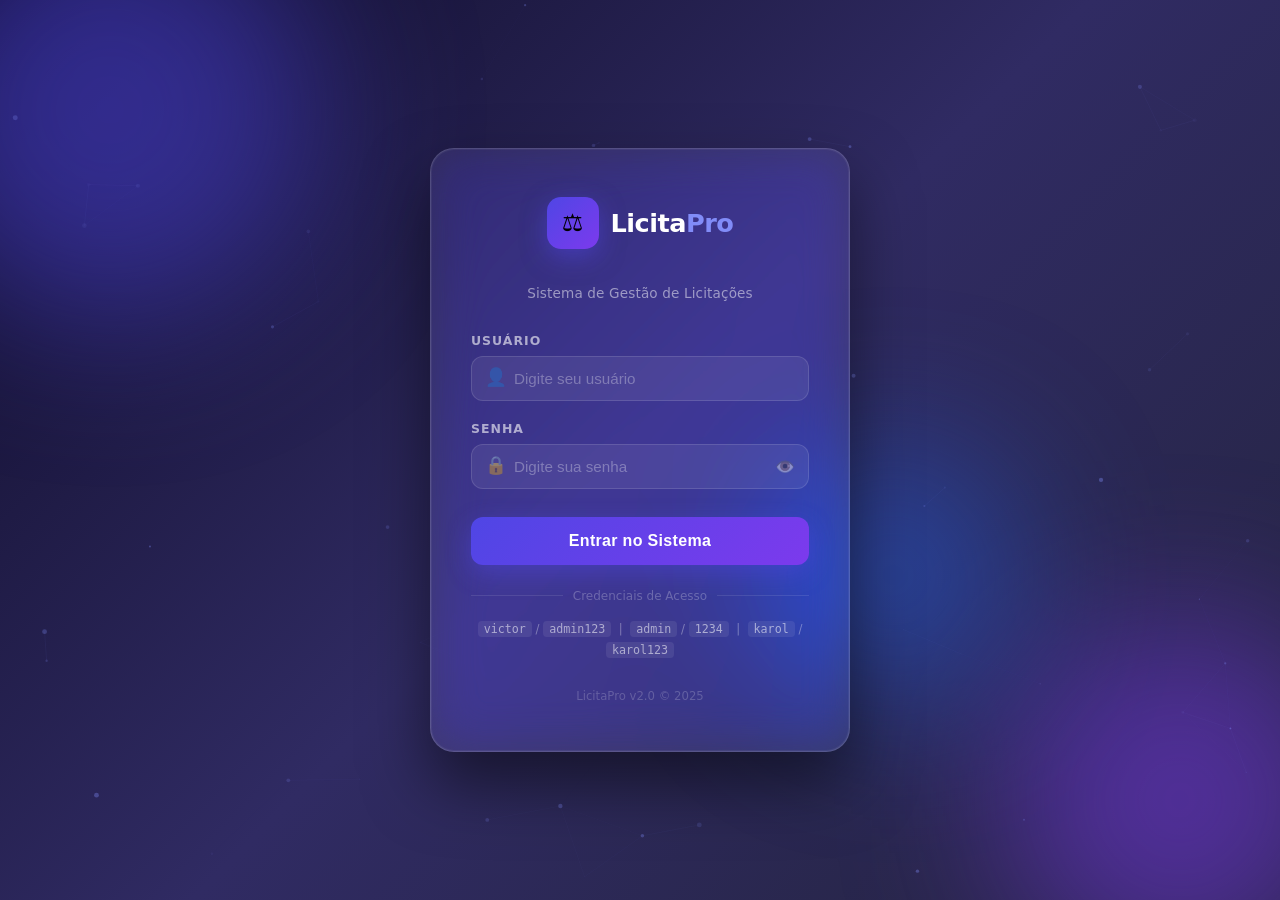
==== commit df86fe07: "fix: corrigir paths de redirecionamento para funcionar via Flask Substitui hrefs relativos (index.ht" ====
--- a/sistema/index.html
+++ b/sistema/index.html
@@ -386,13 +386,13 @@
    AUTH
 ══════════════════════════════════════════════════════════ */
 const sess = JSON.parse(sessionStorage.getItem('lp_session') || 'null');
-if(!sess) location.href = 'login.html';
+if(!sess) location.href = '/sistema/login.html';
 document.getElementById('sb-avatar').textContent = sess?.initials || '?';
 document.getElementById('sb-name').textContent = sess?.name || '–';
 function logout(){
   if(confirm('Deseja sair do sistema?')){
     sessionStorage.removeItem('lp_session');
-    location.href = 'login.html';
+    location.href = '/sistema/login.html';
   }
 }
 
